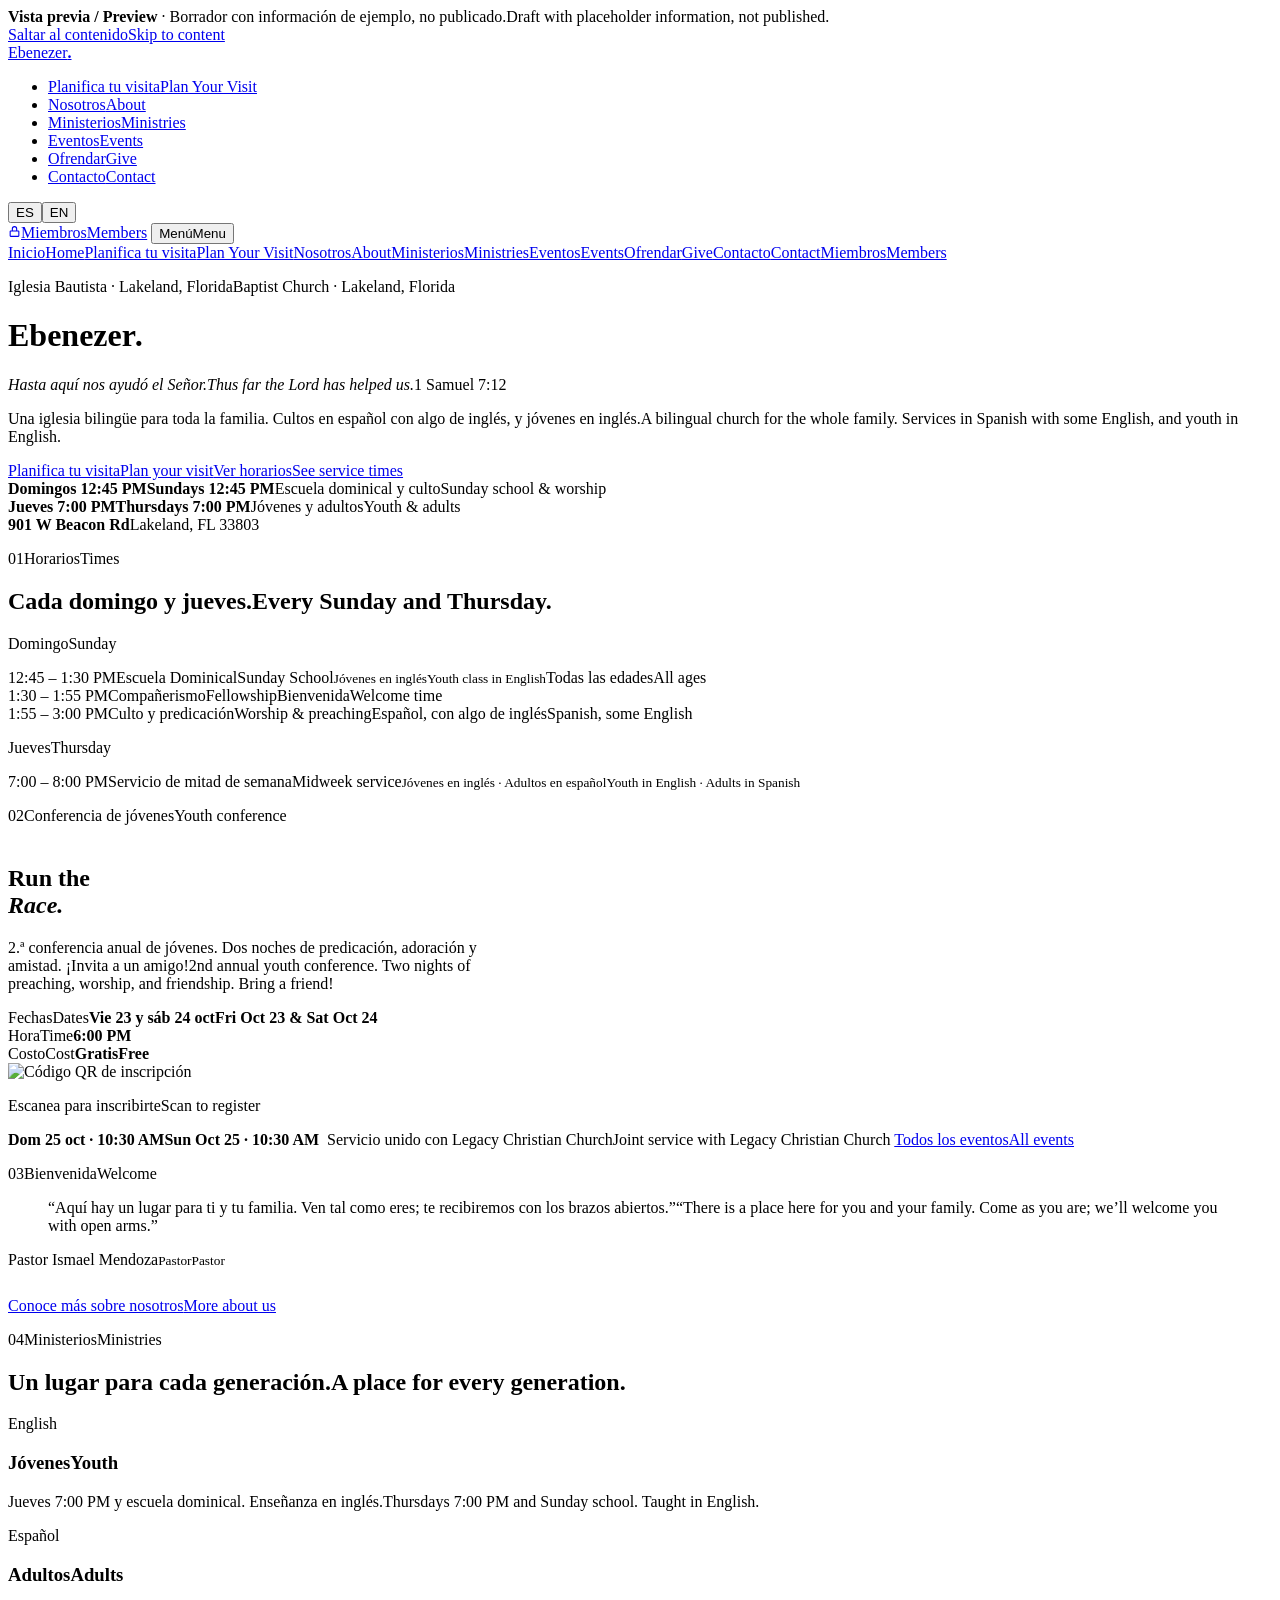
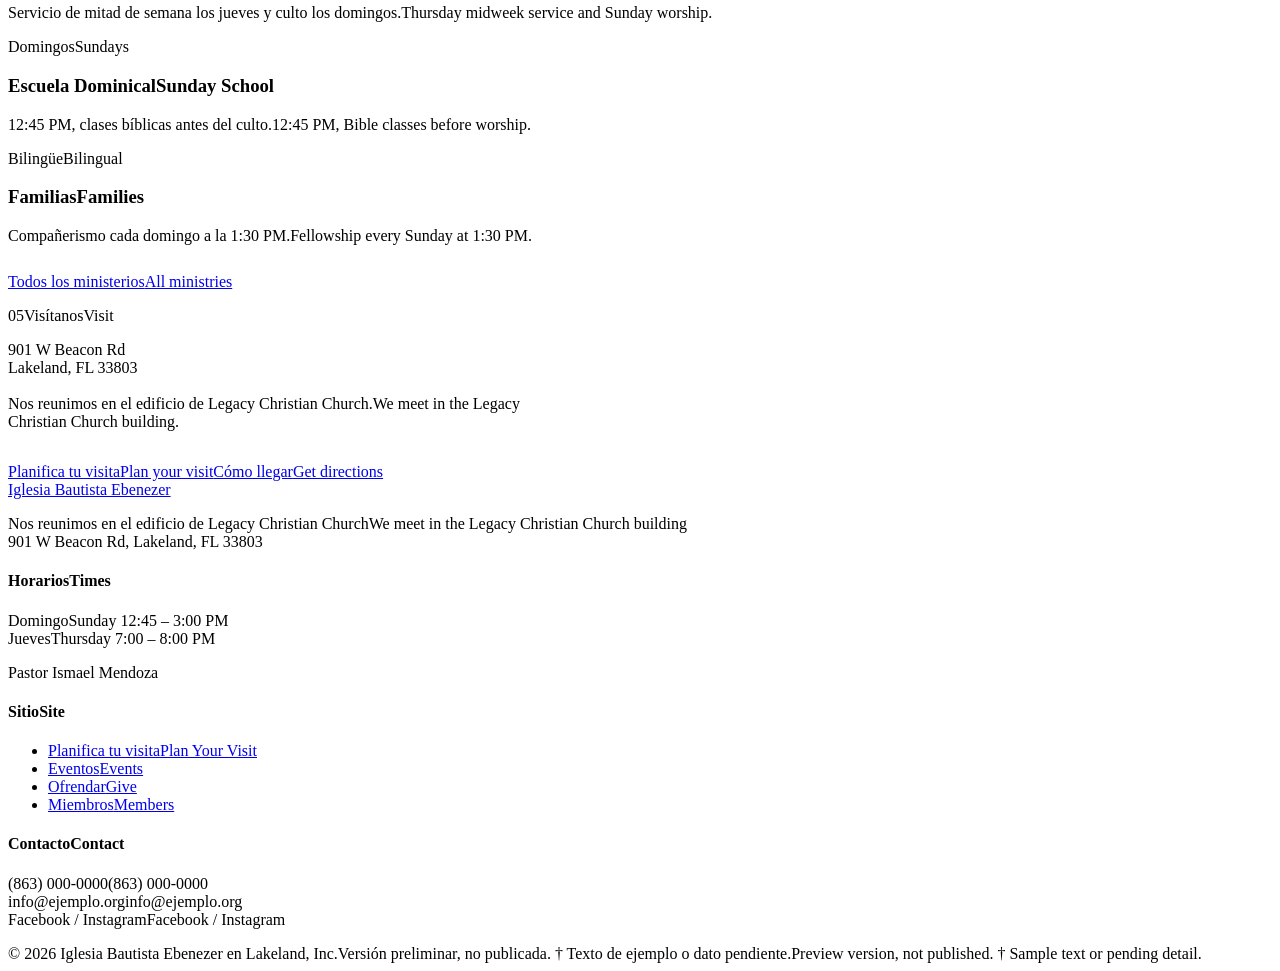
==== index.html @ 921b17aa "Add preview pages (1/7)" ====
<!doctype html>
<html lang="es">
<head>
<meta charset="utf-8">
<meta name="viewport" content="width=device-width, initial-scale=1">
<meta name="robots" content="noindex, nofollow">
<title data-es="Inicio · Iglesia Bautista Ebenezer" data-en="Home · Iglesia Bautista Ebenezer">Inicio · Iglesia Bautista Ebenezer</title>
<meta name="description" content="Iglesia Bautista Ebenezer, iglesia bilingüe en Lakeland, FL. Domingos 12:45 PM · Jueves 7:00 PM. 901 W Beacon Rd.">
<link rel="icon" href="data:image/svg+xml,%3Csvg xmlns=%22http://www.w3.org/2000/svg%22 viewBox=%220 0 48 48%22%3E%3Crect width=%2248%22 height=%2248%22 fill=%22%230d0d0d%22/%3E%3Ctext x=%2224%22 y=%2236%22 font-family=%22Georgia,serif%22 font-size=%2232%22 fill=%22white%22 text-anchor=%22middle%22%3EE%3C/text%3E%3Ccircle cx=%2238%22 cy=%2234%22 r=%223%22 fill=%22%23b4874a%22/%3E%3C/svg%3E">
<link rel="preconnect" href="https://fonts.googleapis.com">
<link rel="preconnect" href="https://fonts.gstatic.com" crossorigin>
<link href="https://fonts.googleapis.com/css2?family=Instrument+Serif:ital@0;1&family=Inter:wght@300..700&display=swap" rel="stylesheet">
<link rel="stylesheet" href="assets/site.css">
</head>
<body>
<div class="preview-banner" role="note"><strong>Vista previa / Preview</strong> · <span data-l="es">Borrador con información de ejemplo, no publicado.</span><span data-l="en">Draft with placeholder information, not published.</span></div>
<a class="skip" href="#main"><span data-l="es">Saltar al contenido</span><span data-l="en">Skip to content</span></a>
<header class="site">
 <div class="wrap nav">
  <a class="brand" href="index.html" aria-label="Iglesia Bautista Ebenezer">Ebenezer<b>.</b></a>
  <ul class="menu"><li><a href="visita.html"><span data-l="es">Planifica tu visita</span><span data-l="en">Plan Your Visit</span></a></li><li><a href="nosotros.html"><span data-l="es">Nosotros</span><span data-l="en">About</span></a></li><li><a href="ministerios.html"><span data-l="es">Ministerios</span><span data-l="en">Ministries</span></a></li><li><a href="eventos.html"><span data-l="es">Eventos</span><span data-l="en">Events</span></a></li><li><a href="miembros-ofrendar.html"><span data-l="es">Ofrendar</span><span data-l="en">Give</span></a></li><li><a href="contacto.html"><span data-l="es">Contacto</span><span data-l="en">Contact</span></a></li></ul>
  <div class="right">
   <div class="lang" role="group" aria-label="Idioma / Language"><button data-set="es" aria-pressed="true">ES</button><button data-set="en" aria-pressed="false">EN</button></div>
   <a class="login" href="miembros.html"><svg width="13" height="13" viewBox="0 0 24 24" fill="none" stroke="currentColor" stroke-width="2" aria-hidden="true"><rect x="4" y="11" width="16" height="10" rx="1"/><path d="M8 11V7a4 4 0 0 1 8 0v4"/></svg><span class="lbl"><span data-l="es">Miembros</span><span data-l="en">Members</span></span></a>
   <button class="burger" aria-expanded="false" aria-label="Menú / Menu"><span data-l="es">Menú</span><span data-l="en">Menu</span></button>
  </div>
 </div>
</header>
<nav class="mnav" aria-label="Menú"><a href="index.html" aria-current=page><span data-l="es">Inicio</span><span data-l="en">Home</span></a><a href="visita.html"><span data-l="es">Planifica tu visita</span><span data-l="en">Plan Your Visit</span></a><a href="nosotros.html"><span data-l="es">Nosotros</span><span data-l="en">About</span></a><a href="ministerios.html"><span data-l="es">Ministerios</span><span data-l="en">Ministries</span></a><a href="eventos.html"><span data-l="es">Eventos</span><span data-l="en">Events</span></a><a href="miembros-ofrendar.html"><span data-l="es">Ofrendar</span><span data-l="en">Give</span></a><a href="contacto.html"><span data-l="es">Contacto</span><span data-l="en">Contact</span></a><a href="miembros.html"><span data-l="es">Miembros</span><span data-l="en">Members</span></a></nav>

<main id="main">
 <div class="wrap phead">
  <p class="eyebrow"><span data-l="es">Iglesia Bautista · Lakeland, Florida</span><span data-l="en">Baptist Church · Lakeland, Florida</span></p>
  <h1 class="title mega" aria-label="Iglesia Bautista Ebenezer">Ebenezer<em>.</em></h1>
  <div class="intro">
   <p class="motto"><em><span data-l="es">Hasta aquí nos ayudó el Señor.</span><span data-l="en">Thus far the Lord has helped us.</span></em><span class="ref">1 Samuel 7:12</span></p>
   <div><p class="lede"><span data-l="es">Una iglesia bilingüe para toda la familia. Cultos en español con algo de inglés, y jóvenes en inglés.</span><span data-l="en">A bilingual church for the whole family. Services in Spanish with some English, and youth in English.</span></p>
    <div class="cta"><a class="btn" href="visita.html"><span data-l="es">Planifica tu visita</span><span data-l="en">Plan your visit</span></a><a class="link" href="#horarios"><span data-l="es">Ver horarios</span><span data-l="en">See service times</span></a></div></div>
  </div>
  <div class="facts">
   <div><strong><span data-l="es">Domingos 12:45 PM</span><span data-l="en">Sundays 12:45 PM</span></strong><span data-l="es">Escuela dominical y culto</span><span data-l="en">Sunday school &amp; worship</span></div>
   <div><strong><span data-l="es">Jueves 7:00 PM</span><span data-l="en">Thursdays 7:00 PM</span></strong><span data-l="es">Jóvenes y adultos</span><span data-l="en">Youth &amp; adults</span></div>
   <div><strong>901 W Beacon Rd</strong>Lakeland, FL 33803</div>
  </div>
 </div>
 <section class="s" id="horarios"><div class="wrap sec"><p class="num"><span>01</span><span data-l="es">Horarios</span><span data-l="en">Times</span></p><div>
  <h2><span data-l="es">Cada domingo y jueves.</span><span data-l="en">Every Sunday and Thursday.</span></h2><p class="day"><span data-l="es">Domingo</span><span data-l="en">Sunday</span></p>
    <div class="rows">
     <div class="row"><span class="t">12:45 – 1:30 PM</span><span class="n"><span data-l="es">Escuela Dominical</span><span data-l="en">Sunday School</span><small><span data-l="es">Jóvenes en inglés</span><span data-l="en">Youth class in English</span></small></span><span class="tag"><span data-l="es">Todas las edades</span><span data-l="en">All ages</span></span></div>
     <div class="row"><span class="t">1:30 – 1:55 PM</span><span class="n"><span data-l="es">Compañerismo</span><span data-l="en">Fellowship</span></span><span class="tag"><span data-l="es">Bienvenida</span><span data-l="en">Welcome time</span></span></div>
     <div class="row"><span class="t">1:55 – 3:00 PM</span><span class="n"><span data-l="es">Culto y predicación</span><span data-l="en">Worship &amp; preaching</span></span><span class="tag"><span data-l="es">Español, con algo de inglés</span><span data-l="en">Spanish, some English</span></span></div>
    </div>
    <p class="day"><span data-l="es">Jueves</span><span data-l="en">Thursday</span></p>
    <div class="rows">
     <div class="row"><span class="t">7:00 – 8:00 PM</span><span class="n"><span data-l="es">Servicio de mitad de semana</span><span data-l="en">Midweek service</span><small><span data-l="es">Jóvenes en inglés · Adultos en español</span><span data-l="en">Youth in English · Adults in Spanish</span></small></span><span class="tag"></span></div>
    </div></div></div></section>
 <section class="s band" id="run-the-race">
  <div class="wrap">
   <p class="num" style="margin-bottom:40px"><span>02</span><span data-l="es">Conferencia de jóvenes</span><span data-l="en">Youth conference</span></p>
   <div class="event">
    <div>
     <h2 class="ev-xl">Run the<br><em>Race.</em></h2>
     <p class="lede" style="max-width:30em"><span data-l="es">2.ª conferencia anual de jóvenes. Dos noches de predicación, adoración y amistad. ¡Invita a un amigo!</span><span data-l="en">2nd annual youth conference. Two nights of preaching, worship, and friendship. Bring a friend!</span></p>
     <div class="edata">
      <div><span data-l="es">Fechas</span><span data-l="en">Dates</span><strong><span data-l="es">Vie 23 y sáb 24 oct</span><span data-l="en">Fri Oct 23 &amp; Sat Oct 24</span></strong></div>
      <div><span data-l="es">Hora</span><span data-l="en">Time</span><strong>6:00 PM</strong></div>
      <div><span data-l="es">Costo</span><span data-l="en">Cost</span><strong><span data-l="es">Gratis</span><span data-l="en">Free</span></strong></div>
     </div>
    </div>
    <div class="qr-box">
     <div class="qr"><img src="assets/qr-run-the-race.png" alt="Código QR de inscripción" data-es-alt="Código QR de inscripción" data-en-alt="Registration QR code"></div>
     <p class="qr-cap"><span data-l="es">Escanea para inscribirte</span><span data-l="en">Scan to register</span></p>
    </div>
   </div>
   <div class="also">
    <span><strong><span data-l="es">Dom 25 oct · 10:30 AM</span><span data-l="en">Sun Oct 25 · 10:30 AM</span></strong>&nbsp;&nbsp;<span data-l="es">Servicio unido con Legacy Christian Church</span><span data-l="en">Joint service with Legacy Christian Church</span></span>
    <a class="link" href="eventos.html"><span data-l="es">Todos los eventos</span><span data-l="en">All events</span></a>
   </div>
  </div>
 </section>
 <section class="s"><div class="wrap sec"><p class="num"><span>03</span><span data-l="es">Bienvenida</span><span data-l="en">Welcome</span></p><div>
  <blockquote><span class="ph"><span data-l="es">“Aquí hay un lugar para ti y tu familia. Ven tal como eres; te recibiremos con los brazos abiertos.”</span><span data-l="en">“There is a place here for you and your family. Come as you are; we’ll welcome you with open arms.”</span></span></blockquote>
  <p class="sig">Pastor Ismael Mendoza<small><span data-l="es">Pastor</span><span data-l="en">Pastor</span></small></p>
  <p style="margin-top:28px"><a class="link" href="nosotros.html"><span data-l="es">Conoce más sobre nosotros</span><span data-l="en">More about us</span></a></p></div></div></section>
 <section class="s"><div class="wrap sec"><p class="num"><span>04</span><span data-l="es">Ministerios</span><span data-l="en">Ministries</span></p><div>
  <h2><span data-l="es">Un lugar para cada generación.</span><span data-l="en">A place for every generation.</span></h2>
  <div class="two">
   <div><span class="lng">English</span><h3><span data-l="es">Jóvenes</span><span data-l="en">Youth</span></h3><p><span data-l="es">Jueves 7:00 PM y escuela dominical. Enseñanza en inglés.</span><span data-l="en">Thursdays 7:00 PM and Sunday school. Taught in English.</span></p></div>
   <div><span class="lng">Español</span><h3><span data-l="es">Adultos</span><span data-l="en">Adults</span></h3><p><span data-l="es">Servicio de mitad de semana los jueves y culto los domingos.</span><span data-l="en">Thursday midweek service and Sunday worship.</span></p></div>
   <div><span class="lng"><span data-l="es">Domingos</span><span data-l="en">Sundays</span></span><h3><span data-l="es">Escuela Dominical</span><span data-l="en">Sunday School</span></h3><p><span data-l="es">12:45 PM, clases bíblicas antes del culto.</span><span data-l="en">12:45 PM, Bible classes before worship.</span></p></div>
   <div><span class="lng"><span data-l="es">Bilingüe</span><span data-l="en">Bilingual</span></span><h3><span data-l="es">Familias</span><span data-l="en">Families</span></h3><p><span data-l="es">Compañerismo cada domingo a la 1:30 PM.</span><span data-l="en">Fellowship every Sunday at 1:30 PM.</span></p></div>
  </div>
  <p style="margin-top:28px"><a class="link" href="ministerios.html"><span data-l="es">Todos los ministerios</span><span data-l="en">All ministries</span></a></p></div></div></section>
 <section class="s"><div class="wrap sec"><p class="num"><span>05</span><span data-l="es">Visítanos</span><span data-l="en">Visit</span></p><div>
  <p class="addr">901 W Beacon Rd<br>Lakeland, FL 33803</p>
  <p class="muted" style="margin-top:18px;max-width:34em"><span data-l="es">Nos reunimos en el edificio de Legacy Christian Church.</span><span data-l="en">We meet in the Legacy Christian Church building.</span></p>
  <div class="cta" style="margin-top:32px"><a class="btn" href="visita.html"><span data-l="es">Planifica tu visita</span><span data-l="en">Plan your visit</span></a><a class="link" href="https://maps.google.com/?q=901+W+Beacon+Rd+Lakeland+FL+33803" target="_blank" rel="noopener"><span data-l="es">Cómo llegar</span><span data-l="en">Get directions</span></a></div></div></div></section>
</main>
<footer class="site">
 <div class="wrap">
  <div class="foot">
   <div><a class="brand" href="index.html">Iglesia Bautista Ebenezer</a><p><span data-l="es">Nos reunimos en el edificio de Legacy Christian Church</span><span data-l="en">We meet in the Legacy Christian Church building</span><br>901 W Beacon Rd, Lakeland, FL 33803</p></div>
   <div><h4><span data-l="es">Horarios</span><span data-l="en">Times</span></h4><p><span data-l="es">Domingo</span><span data-l="en">Sunday</span> 12:45 – 3:00 PM<br><span data-l="es">Jueves</span><span data-l="en">Thursday</span> 7:00 – 8:00 PM</p><p style="margin-top:10px">Pastor Ismael Mendoza</p></div>
   <div><h4><span data-l="es">Sitio</span><span data-l="en">Site</span></h4><ul><li><a href="visita.html"><span data-l="es">Planifica tu visita</span><span data-l="en">Plan Your Visit</span></a></li><li><a href="eventos.html"><span data-l="es">Eventos</span><span data-l="en">Events</span></a></li><li><a href="miembros-ofrendar.html"><span data-l="es">Ofrendar</span><span data-l="en">Give</span></a></li><li><a href="miembros.html"><span data-l="es">Miembros</span><span data-l="en">Members</span></a></li></ul></div>
   <div><h4><span data-l="es">Contacto</span><span data-l="en">Contact</span></h4><p><span class="ph"><span data-l="es">(863) 000-0000</span><span data-l="en">(863) 000-0000</span></span><br><span class="ph"><span data-l="es">info@ejemplo.org</span><span data-l="en">info@ejemplo.org</span></span><br><span class="ph"><span data-l="es">Facebook / Instagram</span><span data-l="en">Facebook / Instagram</span></span></p></div>
  </div>
  <div class="legal"><span>© 2026 Iglesia Bautista Ebenezer en Lakeland, Inc.</span><span><span data-l="es">Versión preliminar, no publicada. † Texto de ejemplo o dato pendiente.</span><span data-l="en">Preview version, not published. † Sample text or pending detail.</span></span></div>
 </div>
</footer>
<script src="assets/site.js"></script>
</body>
</html>
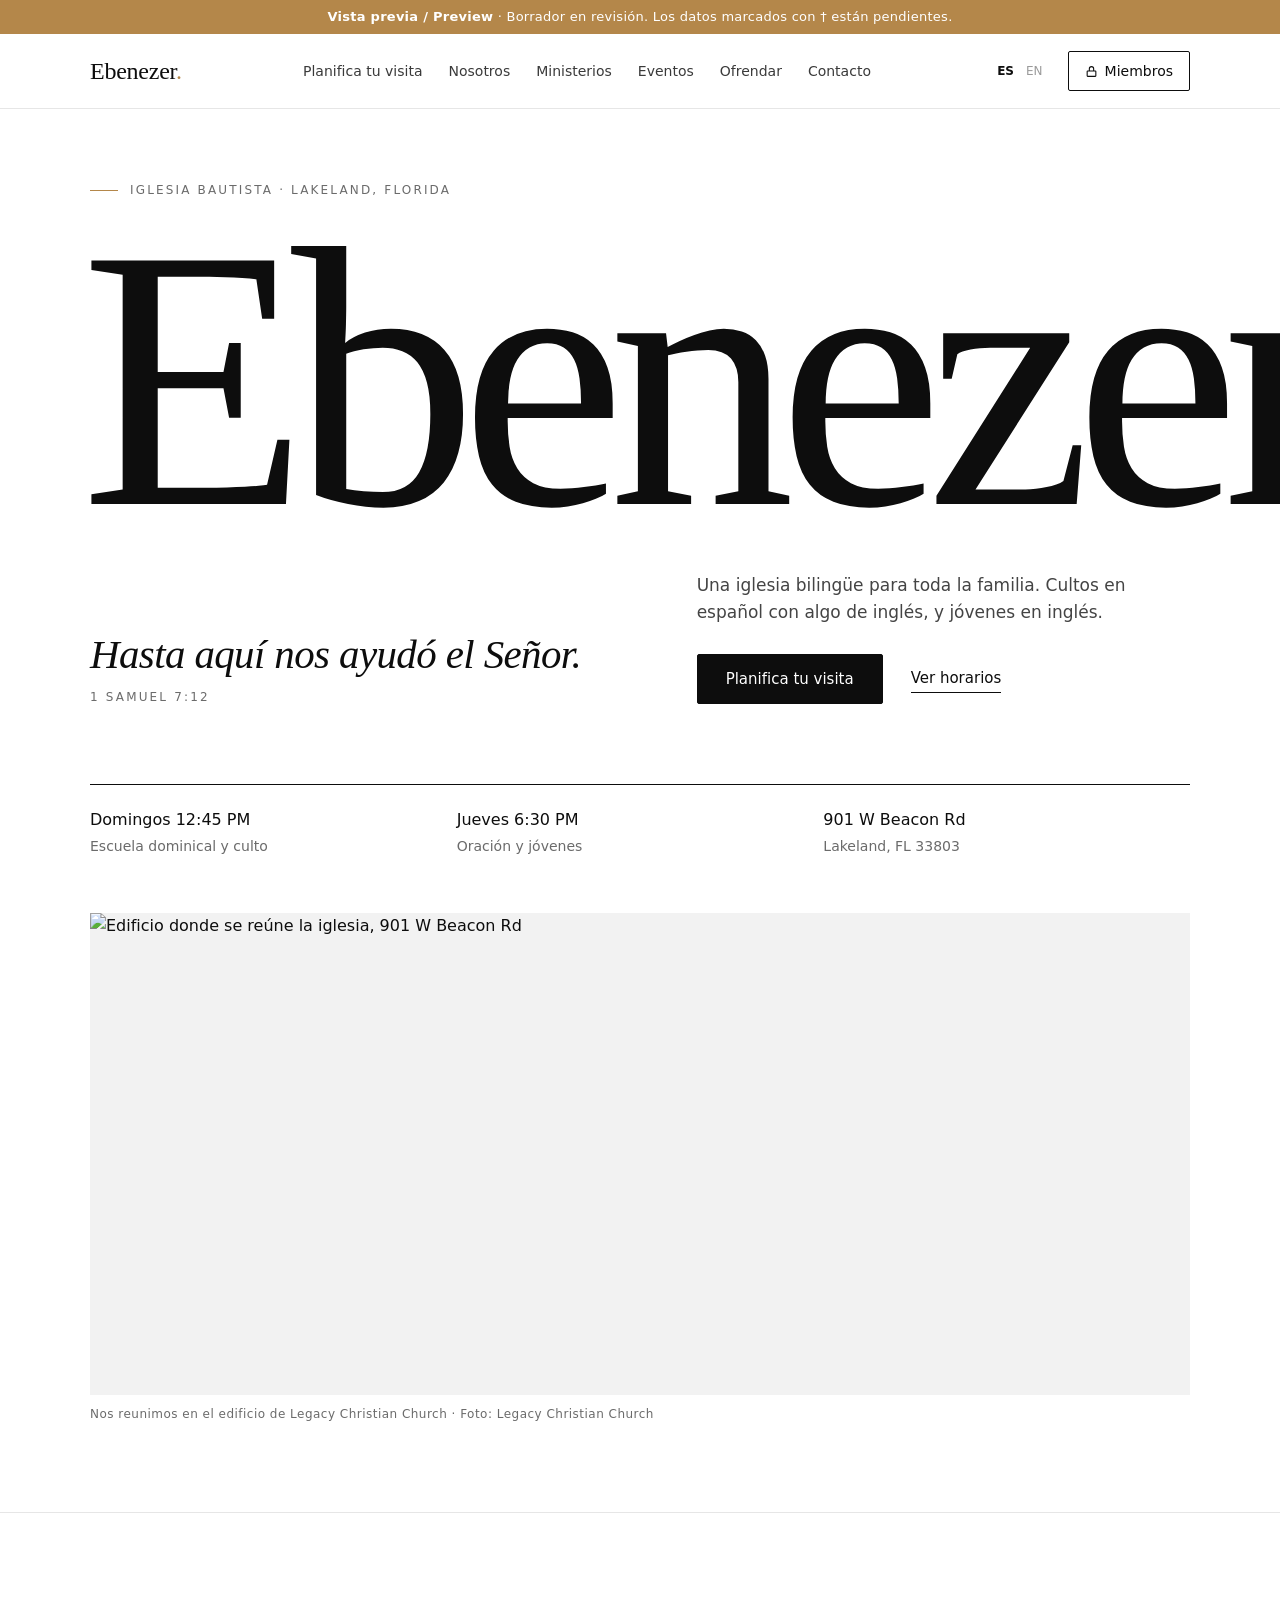
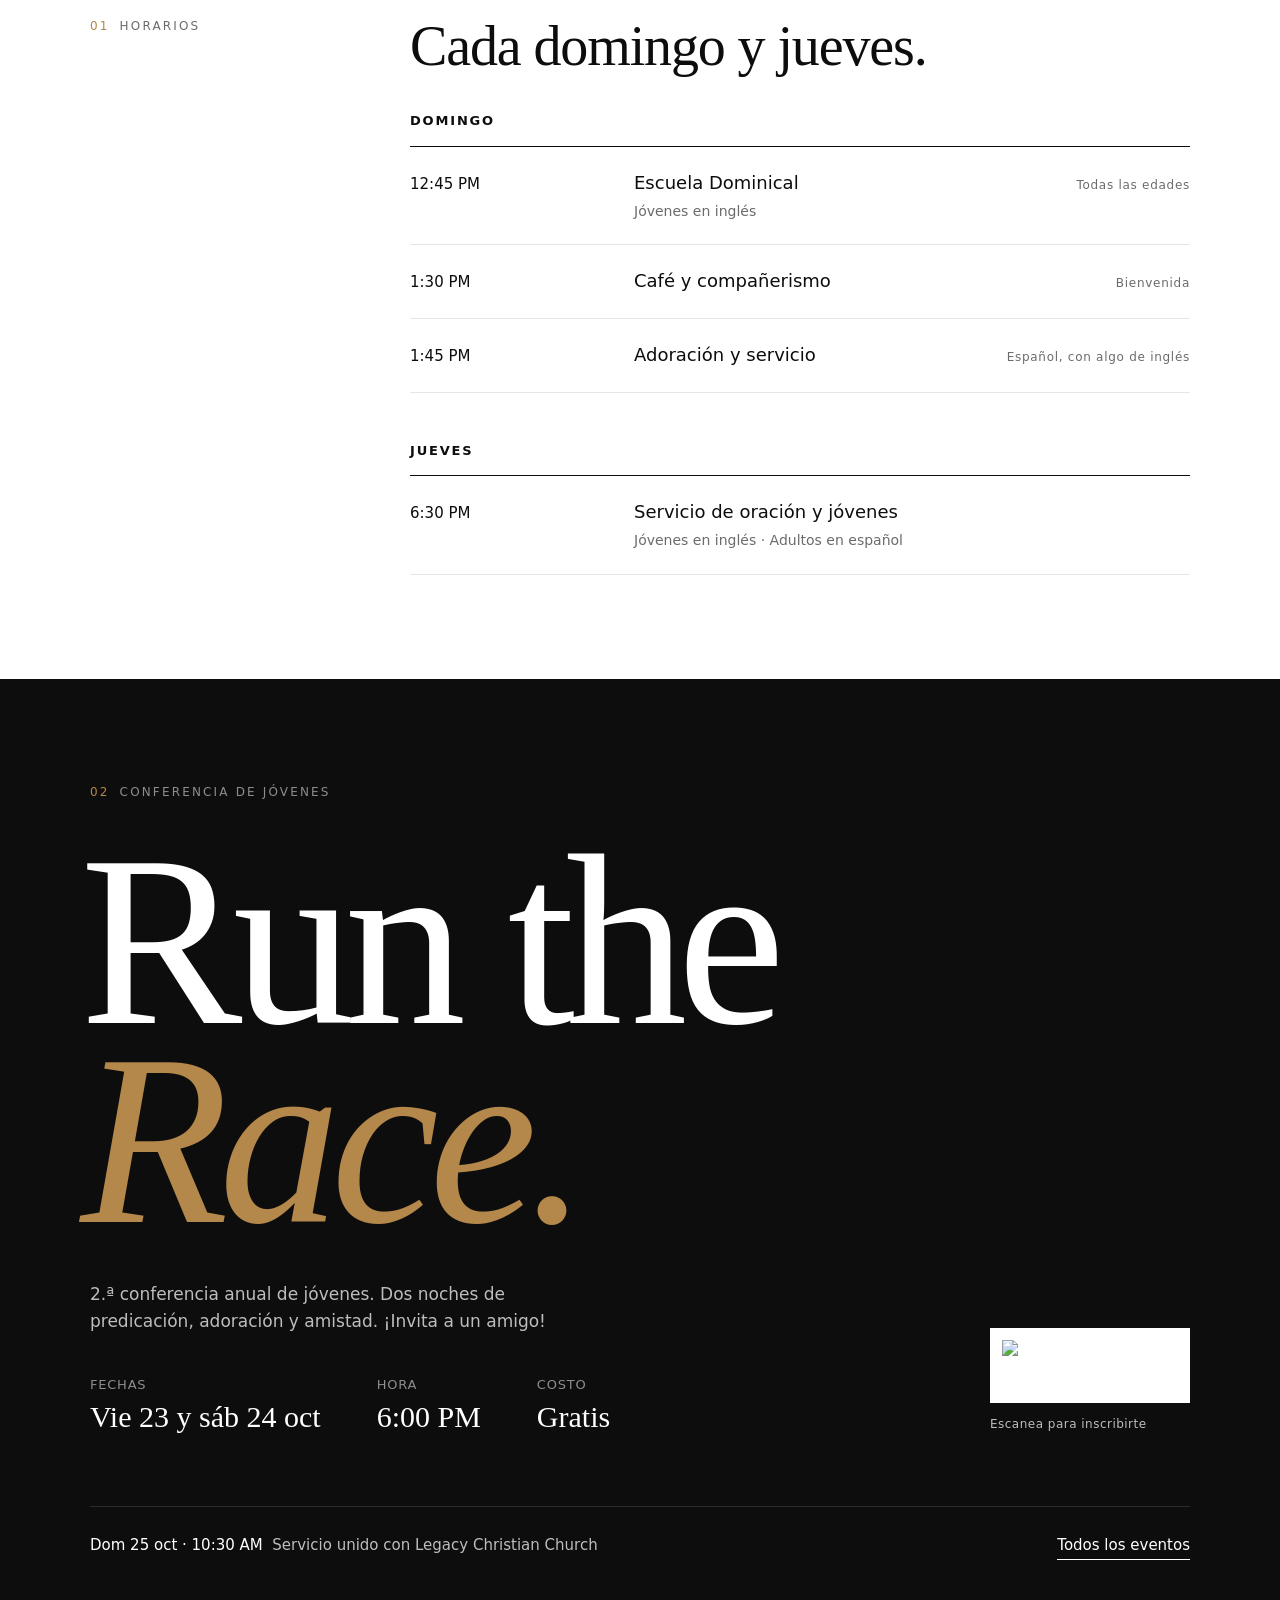
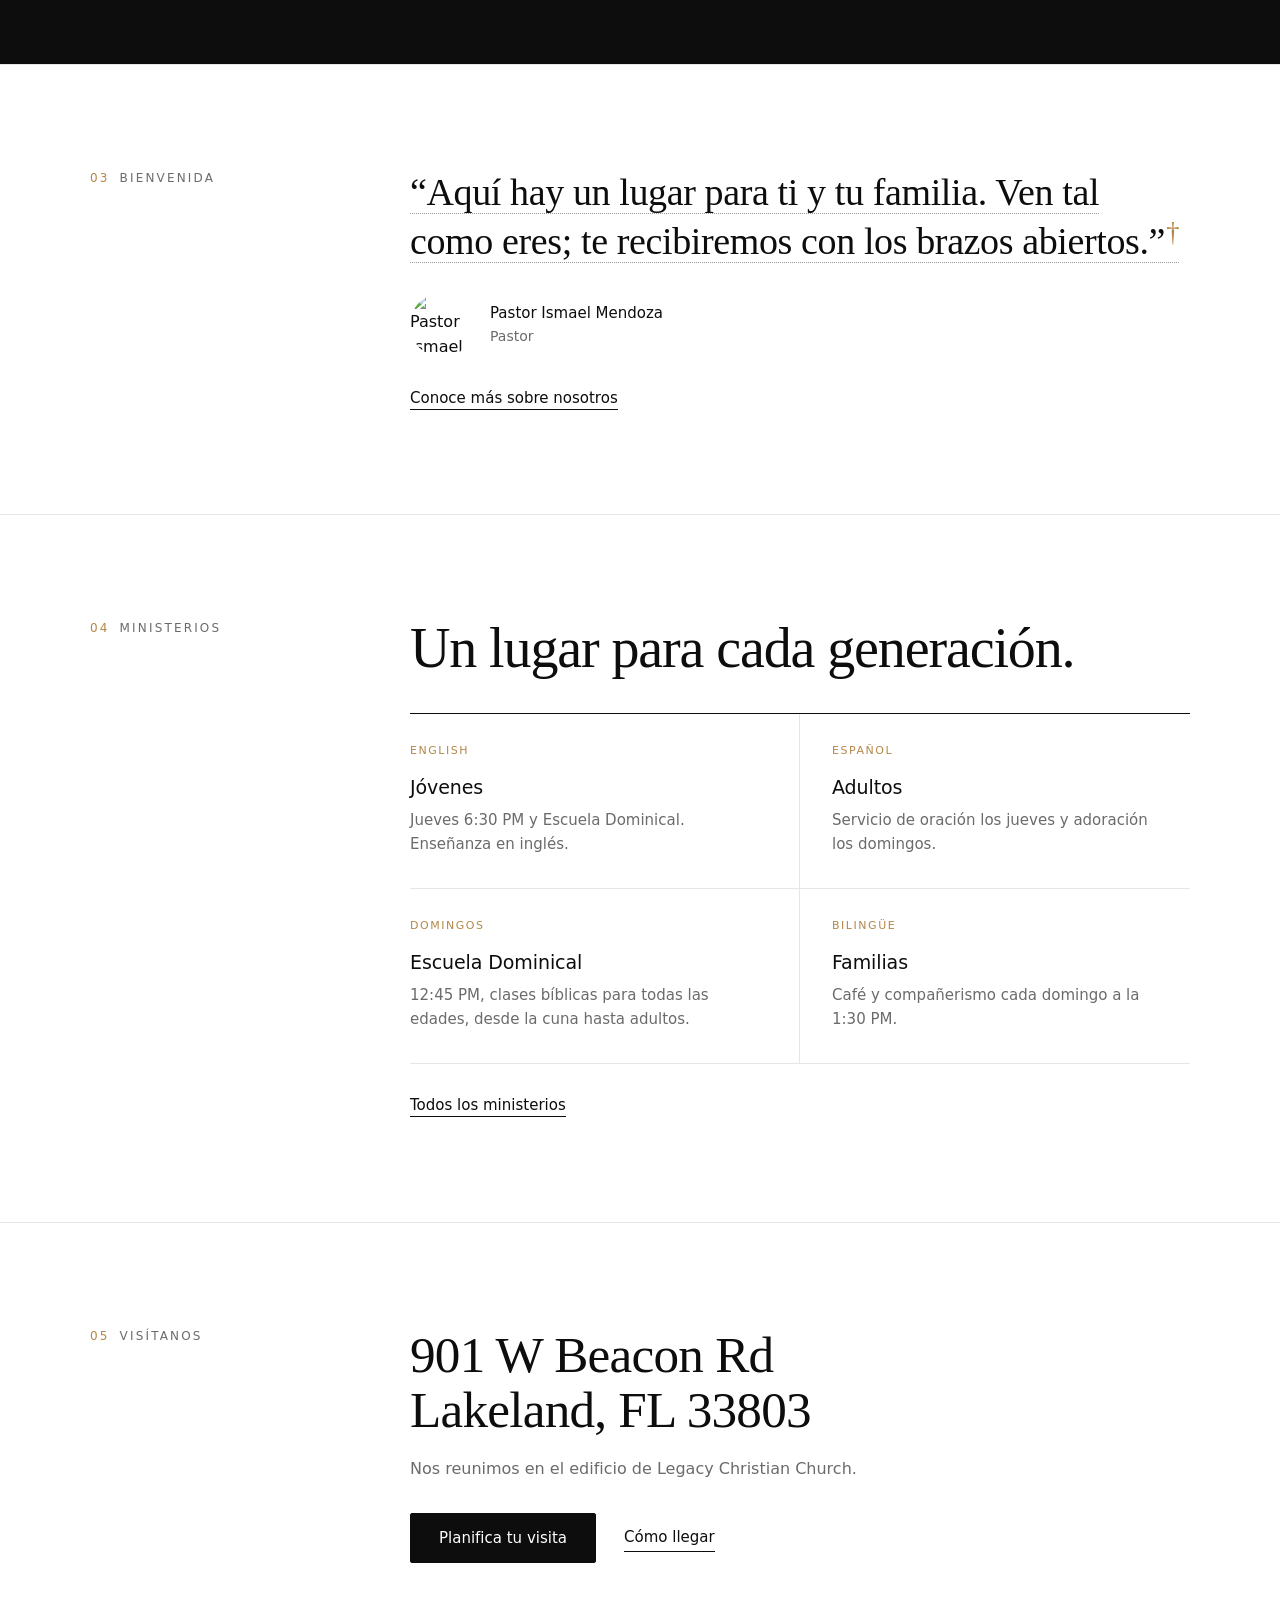
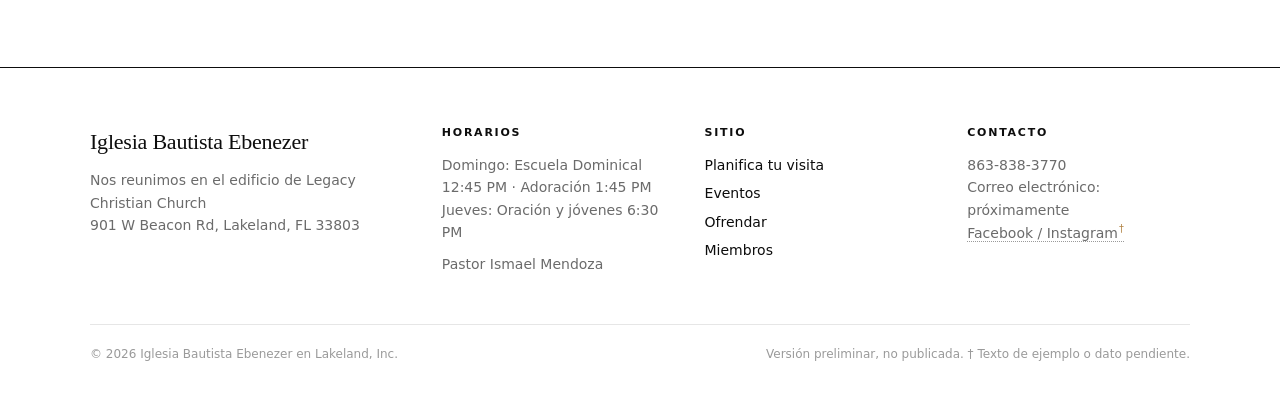
==== commit cd549b47: "Update preview: real content, pastor photos, Josue & Keren Co-authored-by: financialdashboard-app <f" ====
--- a/index.html
+++ b/index.html
@@ -5,7 +5,7 @@
 <meta name="viewport" content="width=device-width, initial-scale=1">
 <meta name="robots" content="noindex, nofollow">
 <title data-es="Inicio · Iglesia Bautista Ebenezer" data-en="Home · Iglesia Bautista Ebenezer">Inicio · Iglesia Bautista Ebenezer</title>
-<meta name="description" content="Iglesia Bautista Ebenezer, iglesia bilingüe en Lakeland, FL. Domingos 12:45 PM · Jueves 7:00 PM. 901 W Beacon Rd.">
+<meta name="description" content="Iglesia Bautista Ebenezer, iglesia bilingüe en Lakeland, FL. Domingos 12:45 PM · Jueves 6:30 PM. 901 W Beacon Rd.">
 <link rel="icon" href="data:image/svg+xml,%3Csvg xmlns=%22http://www.w3.org/2000/svg%22 viewBox=%220 0 48 48%22%3E%3Crect width=%2248%22 height=%2248%22 fill=%22%230d0d0d%22/%3E%3Ctext x=%2224%22 y=%2236%22 font-family=%22Georgia,serif%22 font-size=%2232%22 fill=%22white%22 text-anchor=%22middle%22%3EE%3C/text%3E%3Ccircle cx=%2238%22 cy=%2234%22 r=%223%22 fill=%22%23b4874a%22/%3E%3C/svg%3E">
 <link rel="preconnect" href="https://fonts.googleapis.com">
 <link rel="preconnect" href="https://fonts.gstatic.com" crossorigin>
@@ -13,7 +13,7 @@
 <link rel="stylesheet" href="assets/site.css">
 </head>
 <body>
-<div class="preview-banner" role="note"><strong>Vista previa / Preview</strong> · <span data-l="es">Borrador con información de ejemplo, no publicado.</span><span data-l="en">Draft with placeholder information, not published.</span></div>
+<div class="preview-banner" role="note"><strong>Vista previa / Preview</strong> · <span data-l="es">Borrador en revisión. Los datos marcados con † están pendientes.</span><span data-l="en">Draft under review. Items marked † are still pending.</span></div>
 <a class="skip" href="#main"><span data-l="es">Saltar al contenido</span><span data-l="en">Skip to content</span></a>
 <header class="site">
  <div class="wrap nav">
@@ -39,20 +39,21 @@
   </div>
   <div class="facts">
    <div><strong><span data-l="es">Domingos 12:45 PM</span><span data-l="en">Sundays 12:45 PM</span></strong><span data-l="es">Escuela dominical y culto</span><span data-l="en">Sunday school &amp; worship</span></div>
-   <div><strong><span data-l="es">Jueves 7:00 PM</span><span data-l="en">Thursdays 7:00 PM</span></strong><span data-l="es">Jóvenes y adultos</span><span data-l="en">Youth &amp; adults</span></div>
+   <div><strong><span data-l="es">Jueves 6:30 PM</span><span data-l="en">Thursdays 6:30 PM</span></strong><span data-l="es">Oración y jóvenes</span><span data-l="en">Prayer &amp; youth</span></div>
    <div><strong>901 W Beacon Rd</strong>Lakeland, FL 33803</div>
   </div>
+  <div class="hero-photo"><figure class="photo"><img src="assets/legacy-building-exterior.jpg" alt="Edificio donde se reúne la iglesia, 901 W Beacon Rd" data-es-alt="Edificio donde se reúne la iglesia, 901 W Beacon Rd" data-en-alt="The building where the church meets, 901 W Beacon Rd" loading="lazy" style="aspect-ratio:16/7"><figcaption><span data-l="es">Nos reunimos en el edificio de Legacy Christian Church · Foto: Legacy Christian Church</span><span data-l="en">We meet in the Legacy Christian Church building · Photo: Legacy Christian Church</span></figcaption></figure></div>
  </div>
  <section class="s" id="horarios"><div class="wrap sec"><p class="num"><span>01</span><span data-l="es">Horarios</span><span data-l="en">Times</span></p><div>
   <h2><span data-l="es">Cada domingo y jueves.</span><span data-l="en">Every Sunday and Thursday.</span></h2><p class="day"><span data-l="es">Domingo</span><span data-l="en">Sunday</span></p>
     <div class="rows">
-     <div class="row"><span class="t">12:45 – 1:30 PM</span><span class="n"><span data-l="es">Escuela Dominical</span><span data-l="en">Sunday School</span><small><span data-l="es">Jóvenes en inglés</span><span data-l="en">Youth class in English</span></small></span><span class="tag"><span data-l="es">Todas las edades</span><span data-l="en">All ages</span></span></div>
-     <div class="row"><span class="t">1:30 – 1:55 PM</span><span class="n"><span data-l="es">Compañerismo</span><span data-l="en">Fellowship</span></span><span class="tag"><span data-l="es">Bienvenida</span><span data-l="en">Welcome time</span></span></div>
-     <div class="row"><span class="t">1:55 – 3:00 PM</span><span class="n"><span data-l="es">Culto y predicación</span><span data-l="en">Worship &amp; preaching</span></span><span class="tag"><span data-l="es">Español, con algo de inglés</span><span data-l="en">Spanish, some English</span></span></div>
+     <div class="row"><span class="t">12:45 PM</span><span class="n"><span data-l="es">Escuela Dominical</span><span data-l="en">Sunday School</span><small><span data-l="es">Jóvenes en inglés</span><span data-l="en">Youth class in English</span></small></span><span class="tag"><span data-l="es">Todas las edades</span><span data-l="en">All ages</span></span></div>
+     <div class="row"><span class="t">1:30 PM</span><span class="n"><span data-l="es">Café y compañerismo</span><span data-l="en">Coffee &amp; fellowship</span></span><span class="tag"><span data-l="es">Bienvenida</span><span data-l="en">Welcome time</span></span></div>
+     <div class="row"><span class="t">1:45 PM</span><span class="n"><span data-l="es">Adoración y servicio</span><span data-l="en">Worship service</span></span><span class="tag"><span data-l="es">Español, con algo de inglés</span><span data-l="en">Spanish, some English</span></span></div>
     </div>
     <p class="day"><span data-l="es">Jueves</span><span data-l="en">Thursday</span></p>
     <div class="rows">
-     <div class="row"><span class="t">7:00 – 8:00 PM</span><span class="n"><span data-l="es">Servicio de mitad de semana</span><span data-l="en">Midweek service</span><small><span data-l="es">Jóvenes en inglés · Adultos en español</span><span data-l="en">Youth in English · Adults in Spanish</span></small></span><span class="tag"></span></div>
+     <div class="row"><span class="t">6:30 PM</span><span class="n"><span data-l="es">Servicio de oración y jóvenes</span><span data-l="en">Prayer service &amp; youth</span><small><span data-l="es">Jóvenes en inglés · Adultos en español</span><span data-l="en">Youth in English · Adults in Spanish</span></small></span><span class="tag"></span></div>
     </div></div></div></section>
  <section class="s band" id="run-the-race">
   <div class="wrap">
@@ -80,15 +81,15 @@
  </section>
  <section class="s"><div class="wrap sec"><p class="num"><span>03</span><span data-l="es">Bienvenida</span><span data-l="en">Welcome</span></p><div>
   <blockquote><span class="ph"><span data-l="es">“Aquí hay un lugar para ti y tu familia. Ven tal como eres; te recibiremos con los brazos abiertos.”</span><span data-l="en">“There is a place here for you and your family. Come as you are; we’ll welcome you with open arms.”</span></span></blockquote>
-  <p class="sig">Pastor Ismael Mendoza<small><span data-l="es">Pastor</span><span data-l="en">Pastor</span></small></p>
+  <div class="sig-row"><img class="avatar" src="assets/pastor-ismael-mendoza-retrato.jpg" alt="Pastor Ismael Mendoza" data-es-alt="Pastor Ismael Mendoza" data-en-alt="Pastor Ismael Mendoza" loading="lazy" width="64" height="64"><p class="sig">Pastor Ismael Mendoza<small><span data-l="es">Pastor</span><span data-l="en">Pastor</span></small></p></div>
   <p style="margin-top:28px"><a class="link" href="nosotros.html"><span data-l="es">Conoce más sobre nosotros</span><span data-l="en">More about us</span></a></p></div></div></section>
  <section class="s"><div class="wrap sec"><p class="num"><span>04</span><span data-l="es">Ministerios</span><span data-l="en">Ministries</span></p><div>
   <h2><span data-l="es">Un lugar para cada generación.</span><span data-l="en">A place for every generation.</span></h2>
   <div class="two">
-   <div><span class="lng">English</span><h3><span data-l="es">Jóvenes</span><span data-l="en">Youth</span></h3><p><span data-l="es">Jueves 7:00 PM y escuela dominical. Enseñanza en inglés.</span><span data-l="en">Thursdays 7:00 PM and Sunday school. Taught in English.</span></p></div>
-   <div><span class="lng">Español</span><h3><span data-l="es">Adultos</span><span data-l="en">Adults</span></h3><p><span data-l="es">Servicio de mitad de semana los jueves y culto los domingos.</span><span data-l="en">Thursday midweek service and Sunday worship.</span></p></div>
-   <div><span class="lng"><span data-l="es">Domingos</span><span data-l="en">Sundays</span></span><h3><span data-l="es">Escuela Dominical</span><span data-l="en">Sunday School</span></h3><p><span data-l="es">12:45 PM, clases bíblicas antes del culto.</span><span data-l="en">12:45 PM, Bible classes before worship.</span></p></div>
-   <div><span class="lng"><span data-l="es">Bilingüe</span><span data-l="en">Bilingual</span></span><h3><span data-l="es">Familias</span><span data-l="en">Families</span></h3><p><span data-l="es">Compañerismo cada domingo a la 1:30 PM.</span><span data-l="en">Fellowship every Sunday at 1:30 PM.</span></p></div>
+   <div><span class="lng">English</span><h3><span data-l="es">Jóvenes</span><span data-l="en">Youth</span></h3><p><span data-l="es">Jueves 6:30 PM y Escuela Dominical. Enseñanza en inglés.</span><span data-l="en">Thursdays 6:30 PM and Sunday School. Taught in English.</span></p></div>
+   <div><span class="lng">Español</span><h3><span data-l="es">Adultos</span><span data-l="en">Adults</span></h3><p><span data-l="es">Servicio de oración los jueves y adoración los domingos.</span><span data-l="en">Thursday prayer service and Sunday worship.</span></p></div>
+   <div><span class="lng"><span data-l="es">Domingos</span><span data-l="en">Sundays</span></span><h3><span data-l="es">Escuela Dominical</span><span data-l="en">Sunday School</span></h3><p><span data-l="es">12:45 PM, clases bíblicas para todas las edades, desde la cuna hasta adultos.</span><span data-l="en">12:45 PM, Bible classes for all ages, nursery through adults.</span></p></div>
+   <div><span class="lng"><span data-l="es">Bilingüe</span><span data-l="en">Bilingual</span></span><h3><span data-l="es">Familias</span><span data-l="en">Families</span></h3><p><span data-l="es">Café y compañerismo cada domingo a la 1:30 PM.</span><span data-l="en">Coffee and fellowship every Sunday at 1:30 PM.</span></p></div>
   </div>
   <p style="margin-top:28px"><a class="link" href="ministerios.html"><span data-l="es">Todos los ministerios</span><span data-l="en">All ministries</span></a></p></div></div></section>
  <section class="s"><div class="wrap sec"><p class="num"><span>05</span><span data-l="es">Visítanos</span><span data-l="en">Visit</span></p><div>
@@ -100,9 +101,9 @@
  <div class="wrap">
   <div class="foot">
    <div><a class="brand" href="index.html">Iglesia Bautista Ebenezer</a><p><span data-l="es">Nos reunimos en el edificio de Legacy Christian Church</span><span data-l="en">We meet in the Legacy Christian Church building</span><br>901 W Beacon Rd, Lakeland, FL 33803</p></div>
-   <div><h4><span data-l="es">Horarios</span><span data-l="en">Times</span></h4><p><span data-l="es">Domingo</span><span data-l="en">Sunday</span> 12:45 – 3:00 PM<br><span data-l="es">Jueves</span><span data-l="en">Thursday</span> 7:00 – 8:00 PM</p><p style="margin-top:10px">Pastor Ismael Mendoza</p></div>
+   <div><h4><span data-l="es">Horarios</span><span data-l="en">Times</span></h4><p><span data-l="es">Domingo</span><span data-l="en">Sunday</span>: <span data-l="es">Escuela Dominical</span><span data-l="en">Sunday School</span> 12:45 PM · <span data-l="es">Adoración</span><span data-l="en">Worship</span> 1:45 PM<br><span data-l="es">Jueves</span><span data-l="en">Thursday</span>: <span data-l="es">Oración y jóvenes</span><span data-l="en">Prayer &amp; youth</span> 6:30 PM</p><p style="margin-top:10px">Pastor Ismael Mendoza</p></div>
    <div><h4><span data-l="es">Sitio</span><span data-l="en">Site</span></h4><ul><li><a href="visita.html"><span data-l="es">Planifica tu visita</span><span data-l="en">Plan Your Visit</span></a></li><li><a href="eventos.html"><span data-l="es">Eventos</span><span data-l="en">Events</span></a></li><li><a href="miembros-ofrendar.html"><span data-l="es">Ofrendar</span><span data-l="en">Give</span></a></li><li><a href="miembros.html"><span data-l="es">Miembros</span><span data-l="en">Members</span></a></li></ul></div>
-   <div><h4><span data-l="es">Contacto</span><span data-l="en">Contact</span></h4><p><span class="ph"><span data-l="es">(863) 000-0000</span><span data-l="en">(863) 000-0000</span></span><br><span class="ph"><span data-l="es">info@ejemplo.org</span><span data-l="en">info@ejemplo.org</span></span><br><span class="ph"><span data-l="es">Facebook / Instagram</span><span data-l="en">Facebook / Instagram</span></span></p></div>
+   <div><h4><span data-l="es">Contacto</span><span data-l="en">Contact</span></h4><p><a href="tel:+18638383770">863-838-3770</a><br><span data-l="es">Correo electrónico: próximamente</span><span data-l="en">Email: coming soon</span><br><span class="ph"><span data-l="es">Facebook / Instagram</span><span data-l="en">Facebook / Instagram</span></span></p></div>
   </div>
   <div class="legal"><span>© 2026 Iglesia Bautista Ebenezer en Lakeland, Inc.</span><span><span data-l="es">Versión preliminar, no publicada. † Texto de ejemplo o dato pendiente.</span><span data-l="en">Preview version, not published. † Sample text or pending detail.</span></span></div>
  </div>
--- a/assets/site.css
+++ b/assets/site.css
@@ -0,0 +1,216 @@
+/* Iglesia Bautista Ebenezer — final site (direction D: oversized serif, monochrome + brass) */
+:root{--ink:#0d0d0d;--paper:#fff;--mute:#6b6b6b;--line:#e6e6e6;--accent:#b4874a;--max:1180px;--serif:"Instrument Serif",Georgia,"Times New Roman",serif;--sans:Inter,system-ui,-apple-system,"Segoe UI",sans-serif}
+*{box-sizing:border-box;margin:0;padding:0}
+html{-webkit-text-size-adjust:100%;scroll-behavior:smooth}
+body{font-family:var(--sans);color:var(--ink);background:var(--paper);font-size:16px;line-height:1.6;-webkit-font-smoothing:antialiased}
+a{color:inherit;text-decoration:none}
+img{max-width:100%;display:block}
+html[lang=es] [data-l=en],html[lang=en] [data-l=es]{display:none!important}
+.wrap{max-width:var(--max);margin:0 auto;padding:0 40px}
+.skip{position:absolute;left:-999px;top:8px;background:var(--ink);color:#fff;padding:8px 14px;z-index:100}
+.skip:focus{left:8px}
+:focus-visible{outline:2px solid var(--accent);outline-offset:3px}
+.ph{border-bottom:1px dotted #9a9a9a}
+.ph::after{content:"†";color:var(--accent);font-size:.7em;vertical-align:super;margin-left:1px}
+.serif{font-family:var(--serif);font-weight:400}
+/* header */
+header.site{position:sticky;top:0;background:rgba(255,255,255,.94);backdrop-filter:blur(8px);-webkit-backdrop-filter:blur(8px);z-index:20;border-bottom:1px solid var(--line)}
+.nav{display:flex;align-items:center;justify-content:space-between;height:74px;gap:24px}
+.brand{font-family:var(--serif);font-size:24px;letter-spacing:-.01em;white-space:nowrap}
+.brand b{font-weight:400;color:var(--accent)}
+.menu{display:flex;gap:26px;align-items:center;list-style:none;font-size:14px}
+.menu a{color:#3a3a3a;padding:4px 0;border-bottom:1px solid transparent;white-space:nowrap}
+.menu a:hover,.menu a[aria-current=page]{color:var(--ink);border-bottom-color:var(--accent)}
+.right{display:flex;align-items:center;gap:20px;font-size:14px}
+.lang{display:flex;gap:2px;font-size:12px;letter-spacing:.08em}
+.lang button{background:none;border:0;font:inherit;color:#9a9a9a;cursor:pointer;padding:4px 5px}
+.lang button[aria-pressed=true]{color:var(--ink);font-weight:600}
+.login{display:inline-flex;align-items:center;gap:7px;border:1px solid var(--ink);padding:8px 16px;border-radius:2px;white-space:nowrap}
+.login:hover{background:var(--ink);color:#fff}
+.burger{display:none;background:none;border:0;font:inherit;font-size:14px;cursor:pointer;color:var(--ink)}
+.mnav{display:none}
+/* members sub-nav */
+.subnav{border-bottom:1px solid var(--line);background:#fff}
+.subnav .wrap{display:flex;gap:28px;overflow-x:auto;scrollbar-width:none;font-size:13px;letter-spacing:.04em}
+.subnav .wrap::-webkit-scrollbar{display:none}
+.subnav a{padding:14px 0;white-space:nowrap;color:var(--mute);border-bottom:1px solid transparent}
+.subnav a[aria-current=page]{color:var(--ink);border-bottom-color:var(--accent)}
+.subnav .tag{padding:14px 0;color:var(--accent);white-space:nowrap;font-size:11px;letter-spacing:.16em;text-transform:uppercase}
+/* page head */
+.eyebrow{font-size:12px;letter-spacing:.18em;text-transform:uppercase;color:var(--mute);display:flex;align-items:center;gap:12px}
+.eyebrow::before{content:"";width:28px;height:1px;background:var(--accent);flex:none}
+.phead{padding-top:72px;padding-bottom:88px}
+.title{font-family:var(--serif);font-weight:400;font-size:min(19vw,236px);line-height:.84;letter-spacing:-.04em;margin:30px 0 0 -.03em;white-space:nowrap}
+.title em{font-style:normal;color:var(--accent)}
+.title.mega{font-size:min(29.2vw,372px);line-height:.8;letter-spacing:-.045em;margin-left:-.025em}
+.intro{display:grid;grid-template-columns:1.1fr 1fr;gap:64px;align-items:end;margin-top:44px}
+.motto{font-family:var(--serif);font-size:clamp(28px,3.2vw,42px);line-height:1.1;letter-spacing:-.015em}
+.motto em{font-style:italic}
+.ref{display:block;font-family:var(--sans);font-size:12px;letter-spacing:.18em;text-transform:uppercase;color:var(--mute);margin-top:14px}
+.lede{font-size:17px;color:#444;max-width:34em;font-weight:300}
+.cta{display:flex;gap:28px;align-items:center;margin-top:28px;flex-wrap:wrap}
+.btn{background:var(--ink);color:#fff;padding:15px 28px;font-size:15px;border-radius:2px;display:inline-block;border:1px solid var(--ink);font-family:inherit;cursor:pointer;line-height:1.2}
+.btn:hover{background:#333}
+.btn.ghost{background:transparent;color:var(--ink)}
+.btn[disabled]{background:#cfcfcf;border-color:#cfcfcf;color:#fff;cursor:not-allowed}
+.link{font-size:15px;border-bottom:1px solid currentColor;padding-bottom:2px;white-space:nowrap}
+.facts{display:grid;grid-template-columns:repeat(3,1fr);border-top:1px solid var(--ink);margin-top:80px}
+.facts div{padding:22px 0 0;font-size:14px;color:var(--mute)}
+.facts strong{display:block;color:var(--ink);font-weight:500;font-size:16px;margin-bottom:2px}
+/* sections */
+section.s{padding:104px 0;border-top:1px solid var(--line)}
+.sec{display:grid;grid-template-columns:260px 1fr;gap:60px}
+.num{font-size:12px;letter-spacing:.18em;text-transform:uppercase;color:var(--mute)}
+.num span:first-child{color:var(--accent);margin-right:10px}
+h2{font-family:var(--serif);font-weight:400;font-size:clamp(36px,4.4vw,56px);line-height:1.04;letter-spacing:-.02em;margin-bottom:36px}
+h3{font-weight:500;font-size:19px;margin-bottom:6px;letter-spacing:-.005em}
+p+p{margin-top:14px}
+.muted{color:var(--mute)}
+.small{font-size:14px}
+.rows{border-top:1px solid var(--ink)}
+.row{display:grid;grid-template-columns:200px 1fr auto;gap:24px;padding:22px 0;border-bottom:1px solid var(--line);align-items:baseline}
+.row .t{font-variant-numeric:tabular-nums;font-size:15px}
+.row .n{font-size:18px}
+.row .n small{display:block;color:var(--mute);font-size:14px;margin-top:2px}
+.row .tag{font-size:12px;color:var(--mute);letter-spacing:.06em;text-align:right}
+.row .act{font-size:14px;white-space:nowrap}
+.day{font-size:13px;letter-spacing:.14em;text-transform:uppercase;margin:0 0 14px;font-weight:600}
+.rows+.day{margin-top:48px}
+.badge{display:inline-block;font-size:11px;letter-spacing:.12em;text-transform:uppercase;color:var(--accent);border:1px solid var(--accent);padding:2px 8px;border-radius:2px;white-space:nowrap}
+.badge.done{color:var(--mute);border-color:var(--line)}
+.two{display:grid;grid-template-columns:1fr 1fr;border-top:1px solid var(--ink)}
+.two>div{padding:28px 32px 32px 0;border-bottom:1px solid var(--line)}
+.two>div:nth-child(odd){border-right:1px solid var(--line)}
+.two>div:nth-child(even){padding-left:32px}
+.two p{color:var(--mute);font-size:15px}
+.two .lng{font-size:11px;letter-spacing:.14em;color:var(--accent);text-transform:uppercase;margin-bottom:12px;display:block}
+.dl{border-top:1px solid var(--ink)}
+.dl div{display:grid;grid-template-columns:200px 1fr;gap:24px;padding:16px 0;border-bottom:1px solid var(--line);font-size:16px}
+.dl dt,.dl .k{color:var(--mute);font-size:14px}
+blockquote{font-family:var(--serif);font-size:clamp(26px,3vw,38px);line-height:1.22;letter-spacing:-.01em;max-width:24em}
+.cite{margin-top:16px;font-size:13px;letter-spacing:.06em;color:var(--mute)}
+.sig{margin-top:28px;font-size:15px}
+.sig small{display:block;color:var(--mute);font-size:14px}
+.addr{font-family:var(--serif);font-size:clamp(34px,4vw,52px);line-height:1.08;letter-spacing:-.015em}
+.note{display:block;font-size:14px;color:var(--mute);border-left:1px solid var(--accent);padding:2px 0 2px 14px;margin:0 0 32px;max-width:44em}
+.note b{color:var(--ink);font-weight:500}
+/* black band */
+.band{background:var(--ink);color:#fff;border-top:0!important}
+.band .num{color:#8d8d8d}
+.band .lede,.band p{color:#bdbdbd}
+.event{display:grid;grid-template-columns:1fr 200px;gap:80px;align-items:end}
+.ev-xl{font-family:var(--serif);font-weight:400;font-size:min(19vw,244px);line-height:.82;letter-spacing:-.04em;margin:0 0 40px -.04em;white-space:nowrap;color:#fff}
+.ev-xl em{font-style:italic;color:var(--accent)}
+.edata{display:flex;gap:56px;margin-top:40px;flex-wrap:wrap}
+.edata div{font-size:13px;color:#8d8d8d;letter-spacing:.06em;text-transform:uppercase}
+.edata strong{display:block;color:#fff;font-weight:400;font-family:var(--serif);font-size:30px;letter-spacing:0;text-transform:none;margin-top:4px;line-height:1.15}
+.qr{background:#fff;padding:12px}
+.qr img{width:100%}
+.qr-cap{font-size:12px;color:#8d8d8d;margin-top:12px;letter-spacing:.04em}
+.also{margin-top:72px;padding-top:26px;border-top:1px solid #2b2b2b;display:flex;justify-content:space-between;gap:24px;flex-wrap:wrap;font-size:15px;color:#bdbdbd}
+.also strong{color:#fff;font-weight:500}
+.band .link{color:#fff}
+/* forms */
+form .grid2{display:grid;grid-template-columns:1fr 1fr;gap:28px 32px}
+.field{display:flex;flex-direction:column;gap:8px}
+.field.full{grid-column:1/-1}
+.field label,.field .lab{font-size:12px;letter-spacing:.14em;text-transform:uppercase;color:var(--mute)}
+input,select,textarea{font:inherit;font-size:16px;color:var(--ink);background:transparent;border:0;border-bottom:1px solid #bdbdbd;padding:10px 0;border-radius:0;width:100%;-webkit-appearance:none;appearance:none}
+textarea{min-height:96px;resize:vertical}
+input:focus,select:focus,textarea:focus{outline:0;border-bottom-color:var(--ink)}
+select{background-image:linear-gradient(45deg,transparent 50%,#6b6b6b 50%),linear-gradient(135deg,#6b6b6b 50%,transparent 50%);background-position:calc(100% - 10px) 55%,calc(100% - 5px) 55%;background-size:5px 5px;background-repeat:no-repeat}
+.seg{display:flex;gap:0;flex-wrap:wrap;border:1px solid var(--ink);width:max-content;max-width:100%}
+.seg button{font:inherit;font-size:14px;background:none;border:0;border-right:1px solid var(--ink);padding:11px 18px;cursor:pointer;color:var(--ink)}
+.seg button:last-child{border-right:0}
+.seg button[aria-pressed=true]{background:var(--ink);color:#fff}
+.form-actions{margin-top:36px;display:flex;gap:20px;align-items:center;flex-wrap:wrap}
+.form-msg{display:none;font-size:14px;color:var(--ink);border-left:1px solid var(--accent);padding-left:12px}
+.form-msg.show{display:block}
+/* calendar */
+.cal{display:grid;grid-template-columns:repeat(7,1fr);border-top:1px solid var(--ink);border-left:1px solid var(--line)}
+.cal .h{font-size:11px;letter-spacing:.14em;text-transform:uppercase;color:var(--mute);padding:12px 10px;border-right:1px solid var(--line);border-bottom:1px solid var(--line)}
+.cal .d{min-height:112px;padding:10px;border-right:1px solid var(--line);border-bottom:1px solid var(--line);font-size:12.5px;line-height:1.35}
+.cal .d b{display:block;font-family:var(--serif);font-weight:400;font-size:22px;margin-bottom:6px;line-height:1}
+.cal .d.out{background:#fafafa}
+.cal .d.today b{color:var(--accent)}
+.cal .e{display:block;margin-top:4px;color:#444}
+.cal .e.hl{color:var(--ink);font-weight:600}
+.cal .e.hl::before{content:"";display:inline-block;width:6px;height:6px;background:var(--accent);border-radius:50%;margin-right:5px;vertical-align:1px}
+.cal-list{display:none}
+/* directory / list */
+.search{max-width:360px;margin-bottom:28px}
+.letter{font-family:var(--serif);font-size:28px;color:var(--accent)}
+/* footer */
+footer.site{border-top:1px solid var(--ink);padding:56px 0 56px;font-size:14px;color:var(--mute);margin-top:0}
+.foot{display:grid;grid-template-columns:1.4fr 1fr 1fr 1fr;gap:40px}
+.foot .brand{color:var(--ink);font-size:22px;margin-bottom:10px;display:block}
+.foot h4{font-size:11px;letter-spacing:.16em;text-transform:uppercase;color:var(--ink);font-weight:600;margin-bottom:12px}
+.foot ul{list-style:none;display:grid;gap:6px}
+.foot ul a{color:var(--ink)}
+.legal{margin-top:48px;padding-top:20px;border-top:1px solid var(--line);font-size:12px;color:#9a9a9a;display:flex;justify-content:space-between;gap:20px;flex-wrap:wrap}
+/* responsive */
+@media (max-width:1120px){
+ .menu{display:none}.burger{display:block}
+ .mnav{position:fixed;inset:74px 0 0 0;background:#fff;z-index:19;padding:32px 40px;overflow:auto}
+ .mnav.open{display:block}
+ .mnav a{display:block;font-family:var(--serif);font-size:40px;line-height:1.25;border-bottom:1px solid var(--line);padding:8px 0}
+ .mnav a[aria-current=page]{color:var(--accent)}
+}
+@media (max-width:980px){
+ .sec{grid-template-columns:1fr;gap:24px}
+ .intro{grid-template-columns:1fr;gap:28px}
+ .event{grid-template-columns:1fr;gap:44px}.event .qr-box{max-width:200px}
+ .foot{grid-template-columns:1fr 1fr}
+}
+@media (max-width:760px){
+ .cal{display:none}.cal-list{display:block}
+ form .grid2{grid-template-columns:1fr}
+}
+@media (max-width:640px){
+ .wrap{padding:0 22px}
+ .nav{height:64px}.brand{font-size:21px}
+ .mnav{inset:64px 0 0 0;padding:24px 22px}.mnav a{font-size:34px}
+ .right{gap:14px}.login{padding:7px 10px}.login .lbl{display:none}
+ .eyebrow{letter-spacing:.12em;font-size:11px}
+ .phead{padding-top:44px;padding-bottom:64px}
+ .title{font-size:21vw;margin-top:24px}
+ .title.mega{font-size:29.2vw}
+ .intro{margin-top:30px}
+ .facts{grid-template-columns:1fr;margin-top:56px}
+ .facts div{padding:16px 0;border-bottom:1px solid var(--line)}
+ .facts div:last-child{border-bottom:0}
+ section.s{padding:68px 0}
+ h2{margin-bottom:26px}
+ .row{grid-template-columns:1fr;gap:3px;padding:18px 0}
+ .row .tag{text-align:left;margin-top:4px}
+ .two{grid-template-columns:1fr}
+ .two>div,.two>div:nth-child(even){padding:24px 0;border-right:0!important}
+ .dl div{grid-template-columns:1fr;gap:2px}
+ .ev-xl{font-size:34vw}
+ .edata{gap:28px}
+ .foot{grid-template-columns:1fr;gap:28px}
+ .seg button{padding:10px 14px}
+}
+.pray.on{background:var(--ink);color:#fff}
+/* temporary preview banner */
+.preview-banner{background:#b4874a;color:#fff;text-align:center;font:500 13px/1.4 Inter,system-ui,sans-serif;padding:8px 12px;letter-spacing:.02em}
+.preview-banner strong{font-weight:700}
+/* photos (real content pass, Oct 2026) */
+.photo{margin:0}
+.photo img{width:100%;object-fit:cover;background:#f2f2f2}
+.photo figcaption{font-size:12px;color:var(--mute);letter-spacing:.04em;margin-top:10px}
+.hero-photo{margin-top:56px}
+.photos2{display:grid;grid-template-columns:1fr 1fr;gap:24px;margin-top:24px}
+.photo-ph{margin:0;background:#f4f4f4;border:1px dashed #c9c9c9;display:flex;align-items:center;justify-content:center;text-align:center;padding:20px;font-size:13px;color:var(--mute);width:100%}
+.bio{display:grid;grid-template-columns:240px 1fr;gap:48px;align-items:start}
+.give{display:grid;grid-template-columns:1fr 200px;gap:48px;align-items:start}
+@media (max-width:760px){.bio,.give{grid-template-columns:1fr;gap:28px}.bio .photo-ph{max-width:260px}.give .qr-ph{max-width:200px}.photos2{grid-template-columns:1fr}}
+/* pastor photos (Oct 17 2026) — all photos in full color */
+.photo-ph .ph{display:block}
+.ph-small{margin-top:28px}
+.role{font-size:13px;letter-spacing:.08em;text-transform:uppercase;color:var(--accent);margin:-6px 0 18px}
+.family{margin-top:40px}
+.sig-row{display:flex;align-items:center;gap:16px;margin-top:28px}
+.sig-row .sig{margin-top:0}
+.avatar{width:64px;height:64px;border-radius:50%;object-fit:cover;flex:none}
+@media (max-width:760px){.bio .photo{max-width:320px}.bio .ph-small{max-width:200px}}
